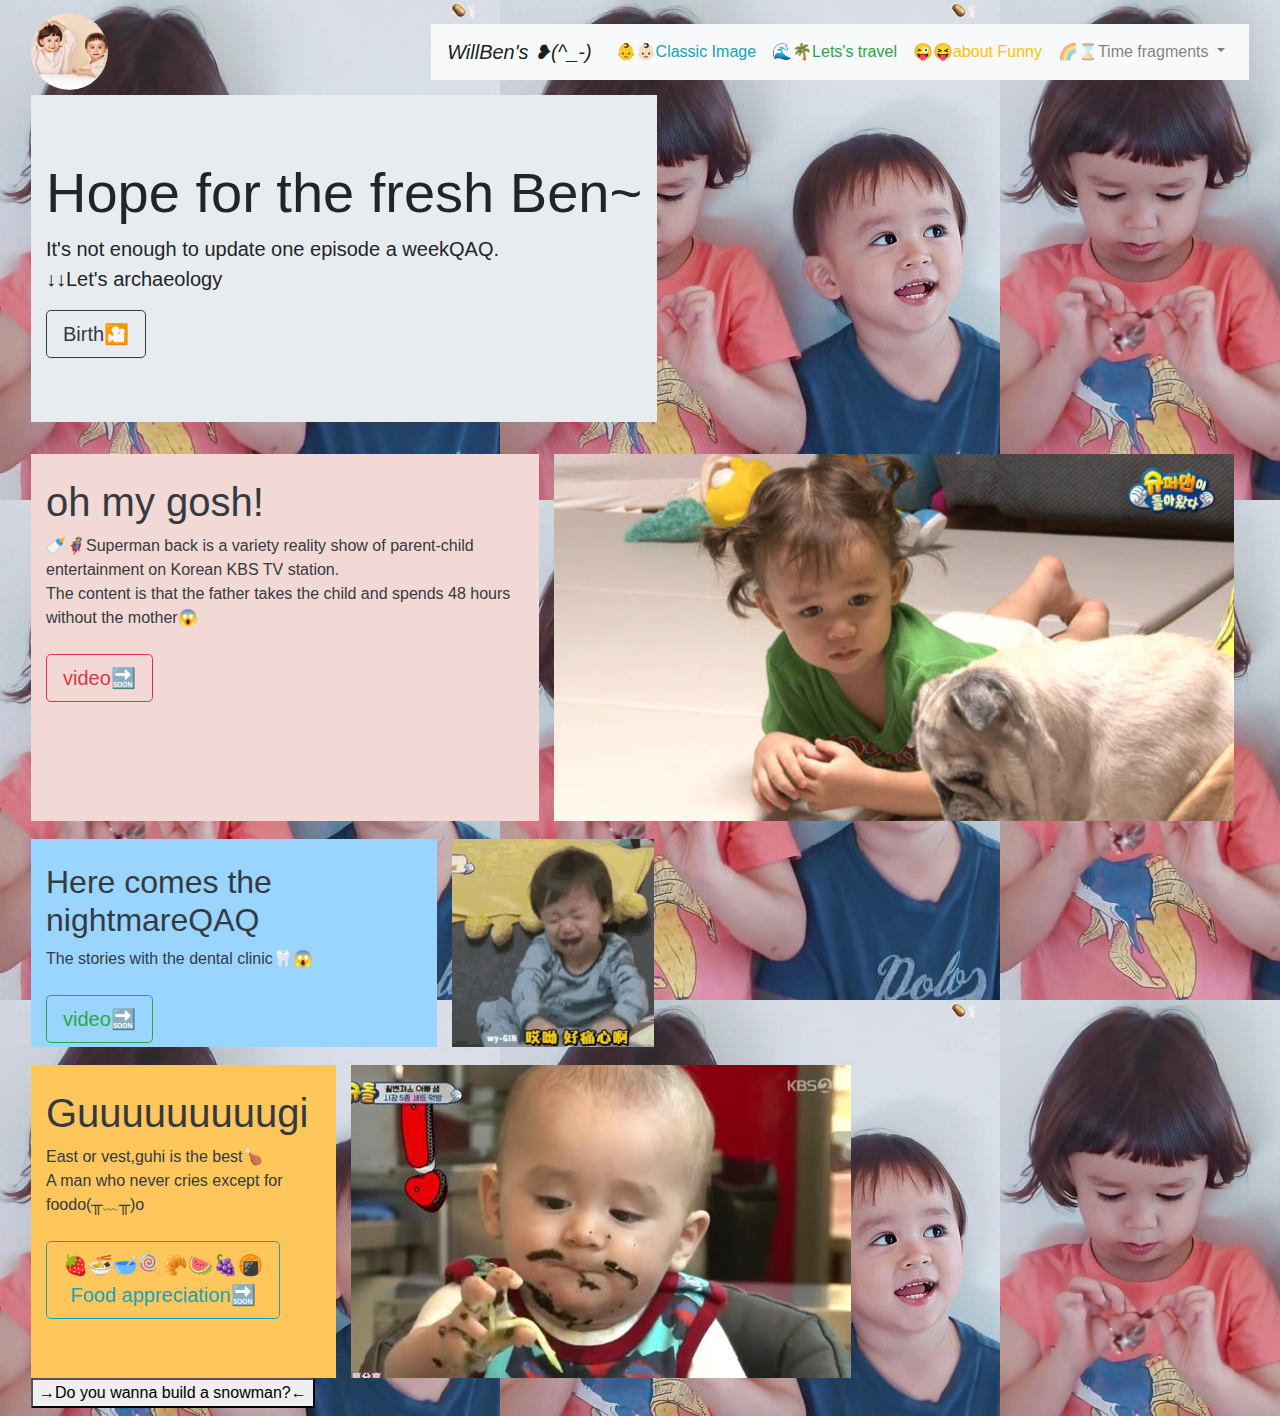
==== Willben's/classic image.html @ db7d61ef "5th" ====
<!DOCTYPE html>
<html lang="en">
 <head>
  <meta charset="UTF-8">
     <meta name="viewport" content="width=device-width, initial-scale=1, shrink-to-fit=no">
     <!-- Bootstrap CSS -->
     <link rel="stylesheet" href="https://stackpath.bootstrapcdn.com/bootstrap/4.3.1/css/bootstrap.min.css" integrity="sha384-ggOyR0iXCbMQv3Xipma34MD+dH/1fQ784/j6cY/iJTQUOhcWr7x9JvoRxT2MZw1T" crossorigin="anonymous">
     <script src="https://code.jquery.com/jquery-3.3.1.slim.min.js" integrity="sha384-q8i/X+965DzO0rT7abK41JStQIAqVgRVzpbzo5smXKp4YfRvH+8abtTE1Pi6jizo" crossorigin="anonymous"></script>
     <script src="https://cdnjs.cloudflare.com/ajax/libs/popper.js/1.14.7/umd/popper.min.js" integrity="sha384-UO2eT0CpHqdSJQ6hJty5KVphtPhzWj9WO1clHTMGa3JDZwrnQq4sF86dIHNDz0W1" crossorigin="anonymous"></script>
     <script src="https://stackpath.bootstrapcdn.com/bootstrap/4.3.1/js/bootstrap.min.js" integrity="sha384-JjSmVgyd0p3pXB1rRibZUAYoIIy6OrQ6VrjIEaFf/nJGzIxFDsf4x0xIM+B07jRM" crossorigin="anonymous"></script>
<link rel="stylesheet" href="https://stackpath.bootstrapcdn.com/bootstrap/4.3.1/css/bootstrap.min.css" integrity="sha384-ggOyR0iXCbMQv3Xipma34MD+dH/1fQ784/j6cY/iJTQUOhcWr7x9JvoRxT2MZw1T" crossorigin="anonymous">
     <title>阿尼哟~阿嘎!</title>

 </head>

 <body>

<nav class="navbar navbar-light" style="background-image:url(图片/摄影2.jpg);">
<div class="container-fluid">
     <a class="navbar-brand sticky-top" href="#">
       <img src="图片/logo.jpg" width="77" height="77"class="rounded-circle">
     </a>
     <nav class="navbar navbar-expand-lg navbar-light bg-light sticky-top">
       <a class="navbar-brand font-italic" href="https://weibo.com/p/100808c49e4c812eee7bd53159a57defd5155e/super_index">WillBen's ❥(^_-) </a>
       <button class="navbar-toggler" type="button" data-toggle="collapse" data-target="#navbarNavDropdown" aria-controls="navbarNavDropdown" aria-expanded="false" aria-label="Toggle navigation">

         <span class="navbar-toggler-icon"></span>
       </button>
       <div class="collapse navbar-collapse" id="navbarNavDropdown">
         <ul class="navbar-nav">
           <li class="nav-item active">
             <a class="nav-link text-info" href="classic image.html">👶👶🏻Classic Image    <span class="sr-only">(current)</span></a>
           </li>
           <li class="nav-item">
             <a class="nav-link text-success" href="https://www.bilibili.com/video/BV1cb411U7xq?p=33"> 🌊🌴Lets's travel  </a>
           </li>
           <li class="nav-item">
             <a class="nav-link text-warning" href="funny.html">😜😝about Funny  </a>
           </li>
           <li class="nav-item dropdown">
             <a class="nav-link dropdown-toggle" href="#" id="navbarDropdownMenuLink" data-toggle="dropdown" aria-haspopup="true" aria-expanded="false">
               🌈⌛Time fragments
             </a>
             <div class="dropdown-menu" aria-labelledby="navbarDropdownMenuLink">
               <a class="dropdown-item" href="https://www.bilibili.com/video/BV16E41137pS?from=search&seid=9527618274403649920">📅  before2017</a>
               <a class="dropdown-item" href="https://www.bilibili.com/video/BV1cb411U7xq?p=30">📅  2017~~2019</a>
               <a class="dropdown-item" href="https://www.bilibili.com/video/BV1cb411U7xq?p=119">📅  2019~~now</a>
             </div>
           </li>
         </ul>
       </div>
     </nav>



     <div class="jumbotron jumbotron-fluid">
       <div class="container">
         <h1 class="display-4">Hope for the fresh Ben~</h1>
         <p class="lead">It's not enough to update one episode a weekQAQ.<br>↓↓Let's archaeology </p>
         <button type="button" class="btn btn-outline-dark btn-lg" href="https://www.bilibili.com/video/BV14W411D79t?from=search&seid=13891700811303477535">Birth🎦</button>
       </div>
     </div>


     <!---p2--->
     <div class="container-fluid">
       <div class="row" >
          <div class="col-lg-5 text-dark" style="background-color:#F2D9D5">
            <br>
            <h1>oh my gosh!</h1>
       🍼🦸Superman back is a variety reality show of parent-child entertainment on Korean KBS TV station.<br>
       The content is that the father takes the child and spends 48 hours without the mother😱
       <br><br>
       <a href="https://www.bilibili.com/video/BV16J411n7PR?p=28" class="btn btn-outline-danger btn-lg">video🔜</a>
       <br><br>
          </div>
        <div class="col-lg-7">
          <img src="图片/jieshao.jpg" class="img-fluid" alt="Responsive image">
          </div>
  </div>
</div>

<button type="button" class="btn bg-transparent text-dark btn-lg btn-block"></button>
<div class="container-fluid">
  <div class="row" >
     <div class="col-lg-4 text-dark" style="background-color:#99D5FF">
       <br>
       <h2>Here comes the nightmareQAQ</h2>
          The stories with the dental clinic🦷😱 <br><br>
  <a href="https://www.bilibili.com/video/BV1d7411V75k?from=search&seid=3179666628372103780" class="btn btn-outline-success btn-lg">video🔜</a>
  <br></div>
   <div class="col-lg-8">
     <img src="图片/hear.gif" class="img-fluid" alt="Responsive image">
     </div>
</div>
</div>
<button type="button" class="btn bg-transparent text-dark btn-lg btn-block"></button>

<div class="container-fluid">
  <div class="row" >
     <div class="col-lg-3 text-dark" style="background-color:#FFC65C">
       <br>
       <h1>Guuuuuuuuugi</h1>
East or vest,guhi is the best🍗<br>A man who never cries except for foodo(╥﹏╥)o
  <br><br>
  <a href="https://www.bilibili.com/video/BV14J411c7R6?from=search&seid=15502653468128740959" class="btn btn-outline-info btn-lg"> 🍓🍜🥣🍭🥐🍉🍇🍘<br>Food appreciation🔜</a>
  <br><br>
     </div>
   <div class="col-lg-9">
     <img src="图片/eat233.jpg" class="img-fluid" alt="Responsive image">
     </div>
</div>
</div>



<!---fixed background--->
<div class="fixed-wrap" scr="图片/bizhi3.jpg">
  <div id="fixed">

</div>
</figure>

<button class="fun" data-toggle="collapse" data-target="#emoji">→Do you wanna build a snowman?←</button>
<div id="emoji" class="collapse">
  <div class="container-fluid">
  <div class="row text-center">
   <div class="col-sm-6 col-md-3">
     <img class="gif" src="图片/click.gif" >
</div>




</body>
</html>
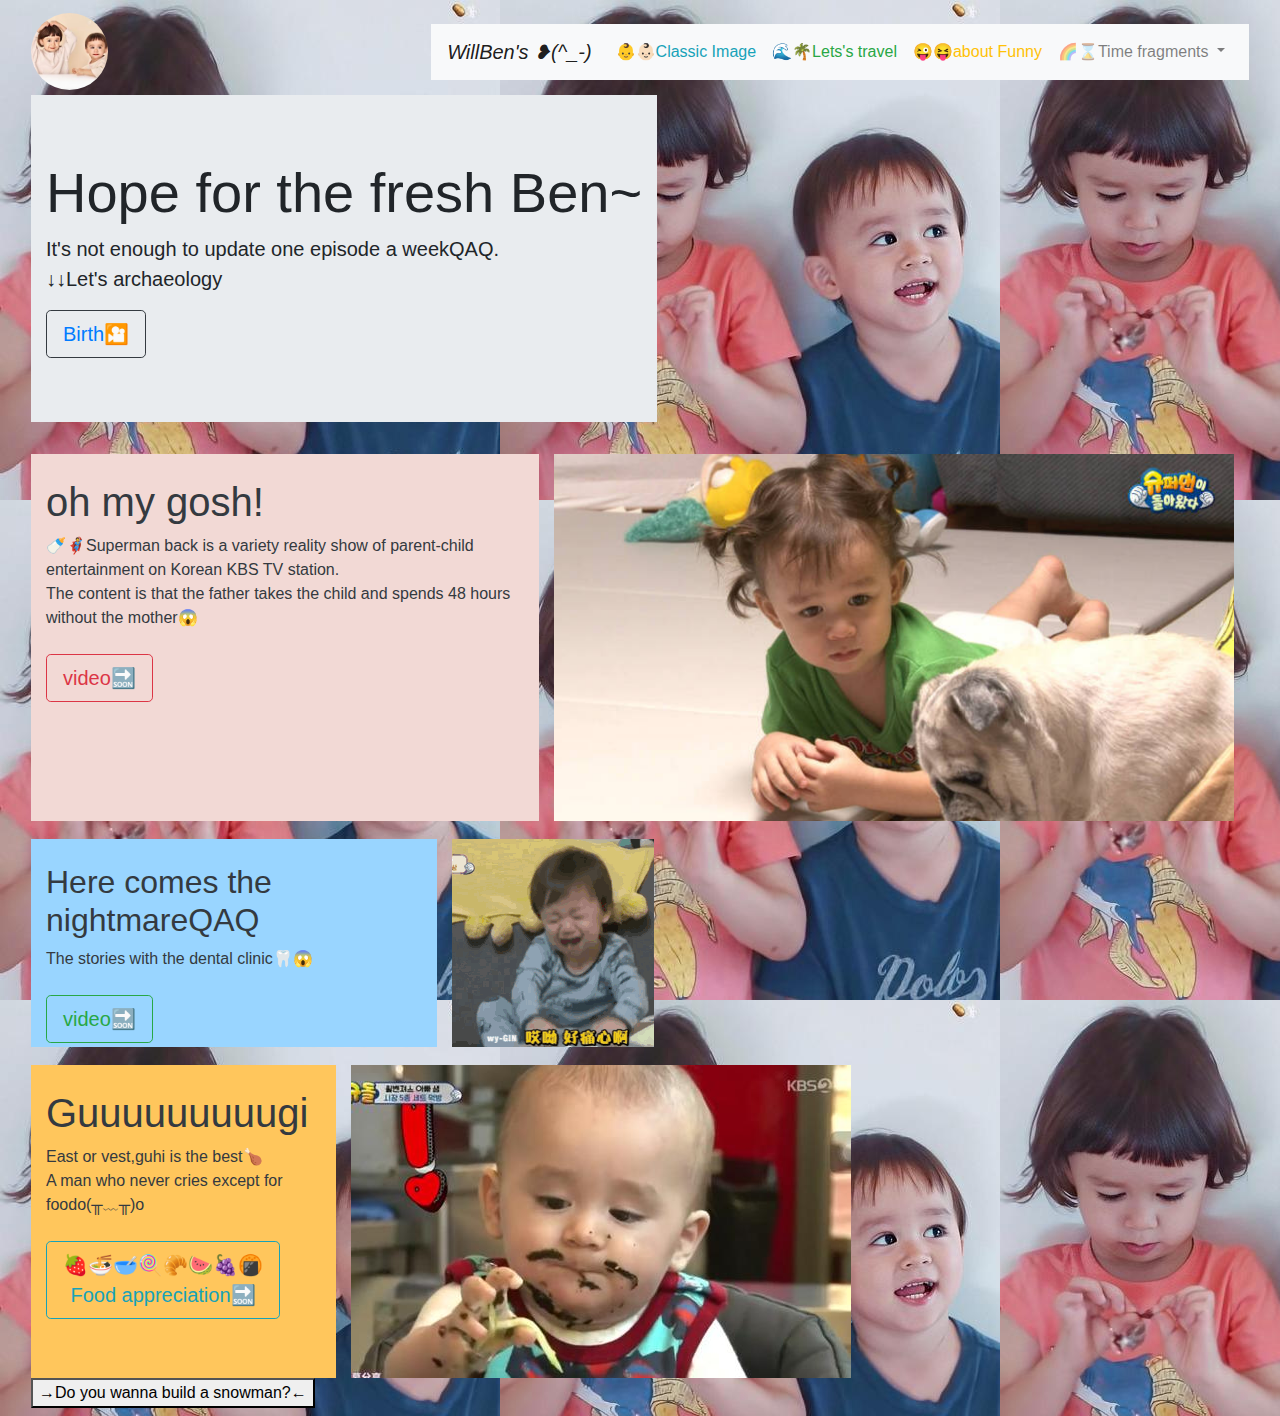
==== commit e4f330b7: "Update classic image.html" ====
--- a/Willben's/classic image.html
+++ b/Willben's/classic image.html
@@ -57,7 +57,7 @@
        <div class="container">
          <h1 class="display-4">Hope for the fresh Ben~</h1>
          <p class="lead">It's not enough to update one episode a weekQAQ.<br>↓↓Let's archaeology </p>
-         <button type="button" class="btn btn-outline-dark btn-lg" href="https://www.bilibili.com/video/BV14W411D79t?from=search&seid=13891700811303477535">Birth🎦</button>
+         <button type="button" class="btn btn-outline-dark btn-lg"> <a href="https://www.bilibili.com/video/BV14W411D79t?from=search&seid=13891700811303477535">Birth🎦</a></button>
        </div>
      </div>
 
